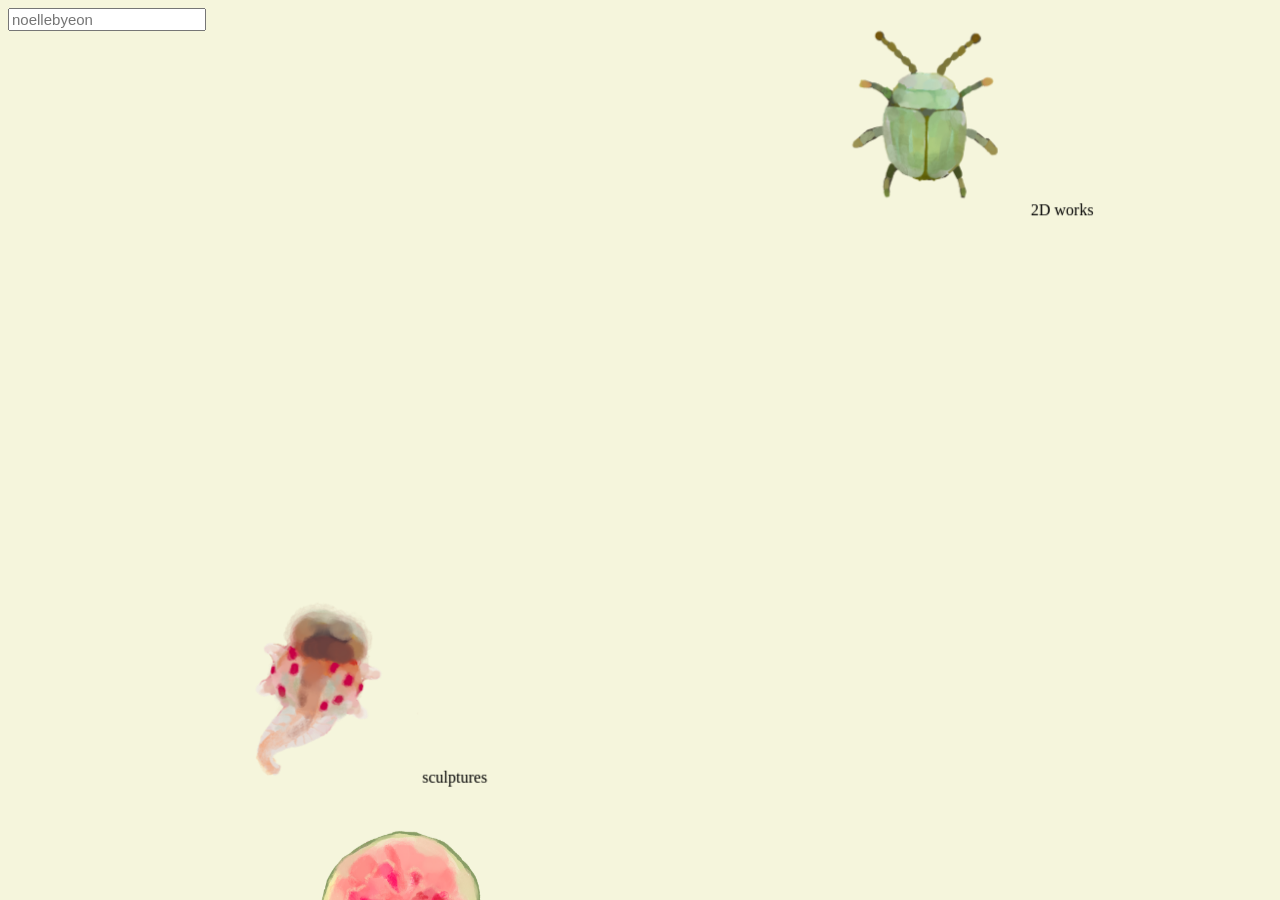
==== index.html @ 7c837dfc "commit" ====
<!DOCTYPE html>
<html>
  <head>
    <meta charset="utf-8">
    <meta name="viewport" 
    content="width=device-width, initial-scale=1">
    <title>yeonyam</title>
    <link rel="stylesheet" href="./W1.css">
    <script src="./W1-2.js" defer></script>
  </head>

  <body>
    <input class="type-bar" type="text" placeholder="noellebyeon"> 
   
<div class="container">
  <div class="icon-sculptures"> 
    <a href="sculptures.html">
      <img class="icon" src="./image/What.png" alt="sculptures">
     <p class="icon-title">
      sculptures
    </p>
    </a>
  </div>

  <div class="icon-paintings"> 
    <a href="paintings.html">
      <img class="icon" src="./image/Bug.png" alt="paintings">
     <p class="icon-title">
      2D works
    </p>
  </a>
  </div>

  <div class="icon-about">
    <a href="about.html">
    <img class="icon" src="./image/Guava.png">
    <p class="icon-title">
      about
    </p>
    </a>
  </div>
</div>


  </body>

</html>
---- W1.css ----
body{background-color: beige;}

.icon{
  width: 200px;
}

.type-bar{
  font-size: 15px;
  display: block;
}

.icon-title{
  display: inline-block;
}

.container{
  display: inline-block;
  position: fixed;
  inset: 0;
  overflow: hidden;
}

.icon-sculptures,
.icon-paintings,
.icon-about{
  position: absolute;
  left: 0;
  top: 0;

  transition: none;

  will-change: transform;
}

a {
  text-decoration: none;
  color: inherit;
}
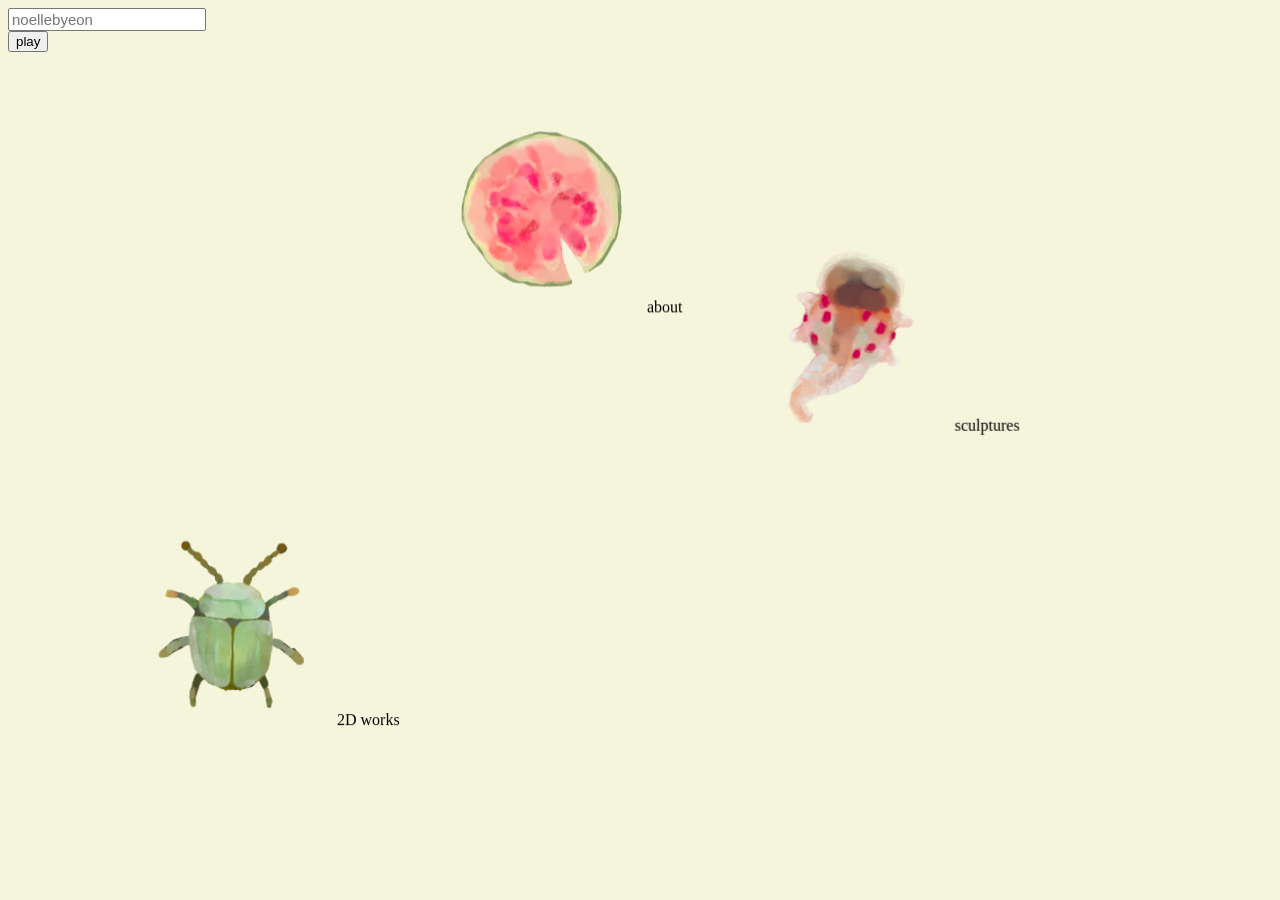
==== commit 11244616: "commit" ====
--- a/index.html
+++ b/index.html
@@ -11,7 +11,12 @@
 
   <body>
     <input class="type-bar" type="text" placeholder="noellebyeon"> 
-   
+
+ <button id="music-btn" type="button">play</button>
+ <audio id="bgm" preload="auto" loop>
+  <source src="벌레펑크.mp3" type="audio/mpeg">
+ </audio>
+  
 <div class="container">
   <div class="icon-sculptures"> 
     <a href="sculptures.html">
--- a/W1.css
+++ b/W1.css
@@ -18,11 +18,12 @@
   position: fixed;
   inset: 0;
   overflow: hidden;
+  pointer-events: none;
 }
 
 .icon-sculptures,
 .icon-paintings,
-.icon-about{
+.icon-about {
   position: absolute;
   left: 0;
   top: 0;
@@ -32,6 +33,14 @@
   will-change: transform;
 }
 
+
+.icon-sculptures,
+.icon-paintings,
+.icon-about,
+  [data-key]{
+    pointer-events: auto;
+  }
+
 a {
   text-decoration: none;
   color: inherit;
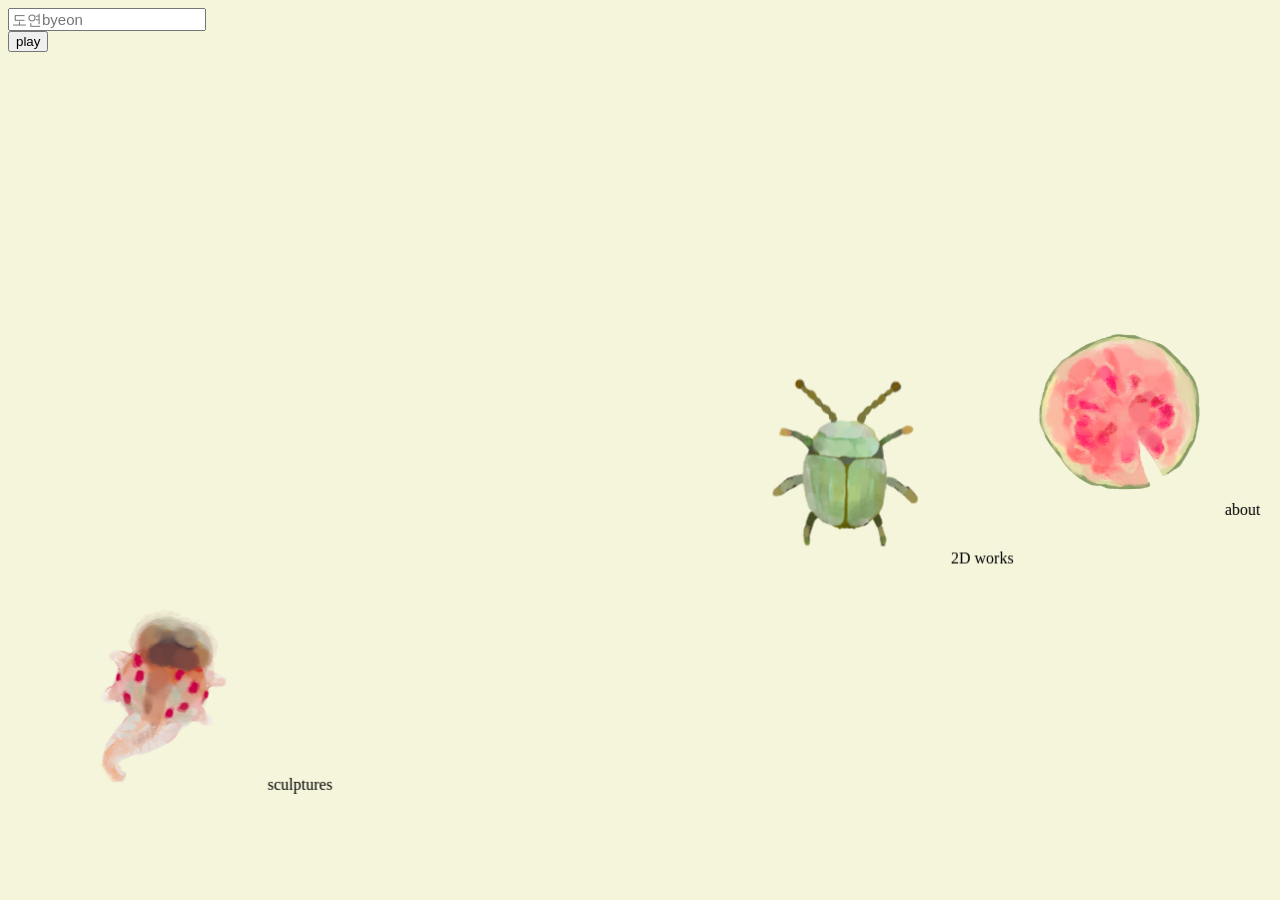
==== commit 820d408f: "commit" ====
--- a/index.html
+++ b/index.html
@@ -10,7 +10,7 @@
   </head>
 
   <body>
-    <input class="type-bar" type="text" placeholder="noellebyeon"> 
+    <input class="type-bar" type="text" placeholder="도연byeon"> 
 
  <button id="music-btn" type="button">play</button>
  <audio id="bgm" preload="auto" loop>
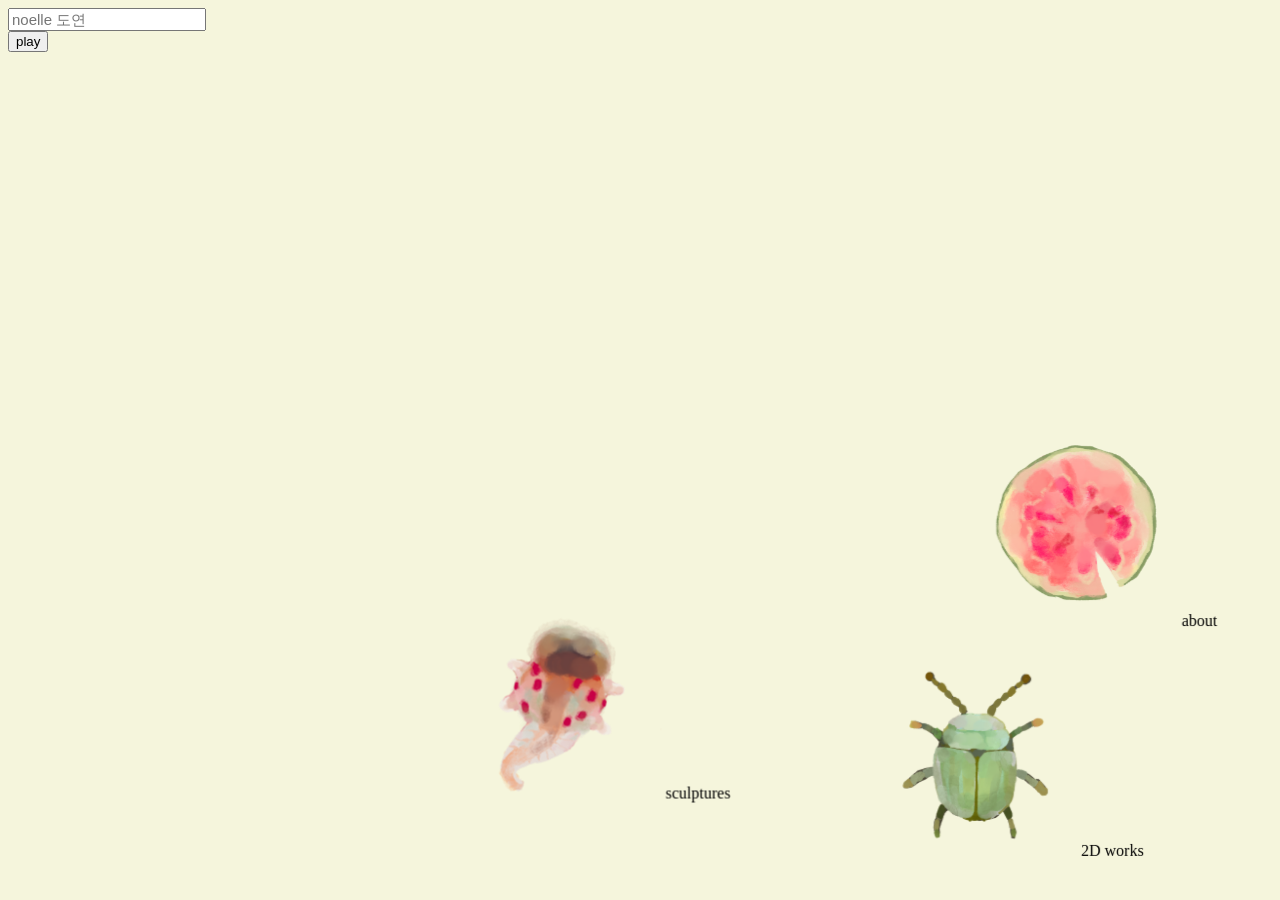
==== commit 12f21960: "commit" ====
--- a/index.html
+++ b/index.html
@@ -10,7 +10,7 @@
   </head>
 
   <body>
-    <input class="type-bar" type="text" placeholder="도연byeon"> 
+    <input class="type-bar" type="text" placeholder="noelle 도연"> 
 
  <button id="music-btn" type="button">play</button>
  <audio id="bgm" preload="auto" loop>
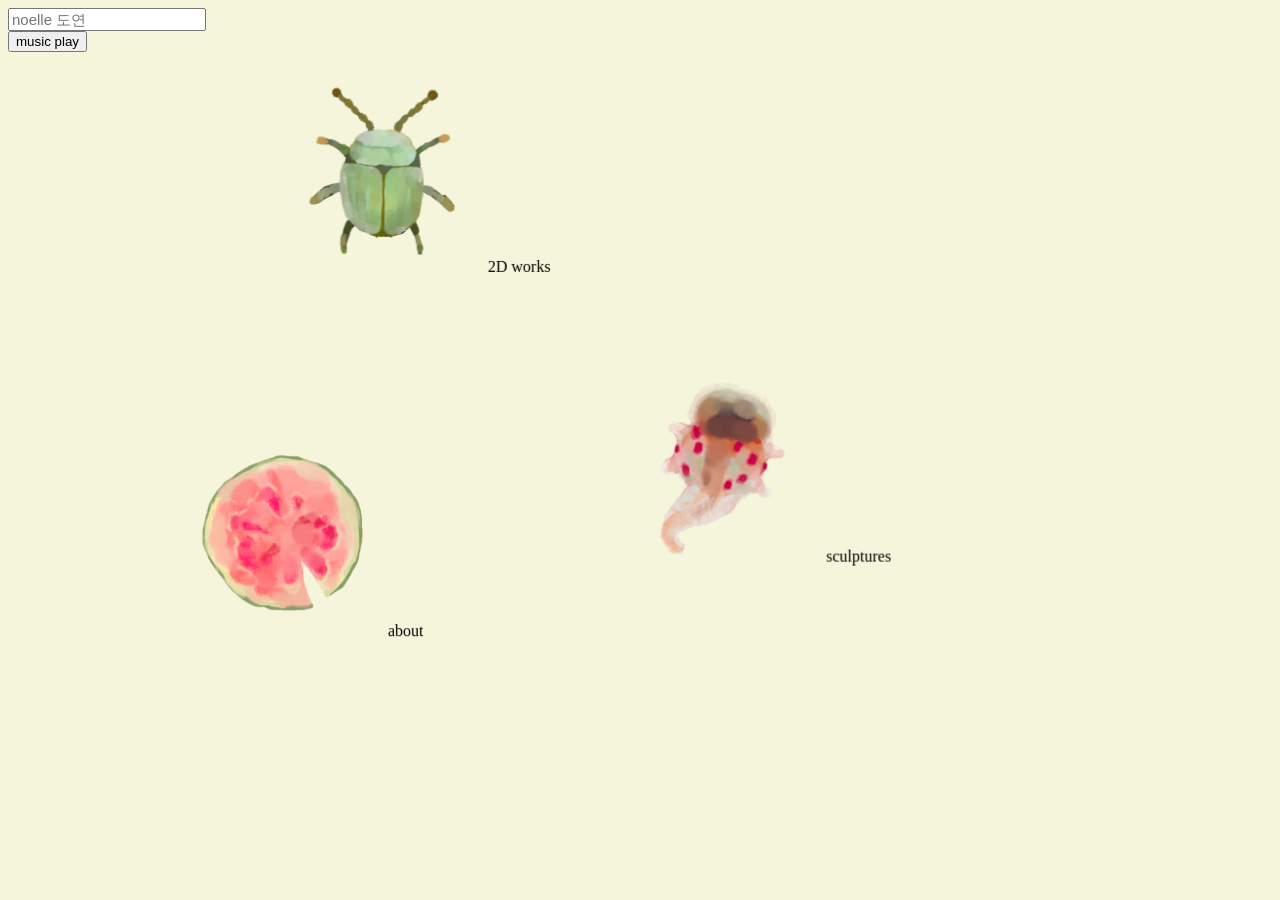
==== commit e443b4eb: "commit" ====
--- a/index.html
+++ b/index.html
@@ -12,7 +12,7 @@
   <body>
     <input class="type-bar" type="text" placeholder="noelle 도연"> 
 
- <button id="music-btn" type="button">play</button>
+ <button id="music-btn" type="button">music play</button>
  <audio id="bgm" preload="auto" loop>
   <source src="벌레펑크.mp3" type="audio/mpeg">
  </audio>
